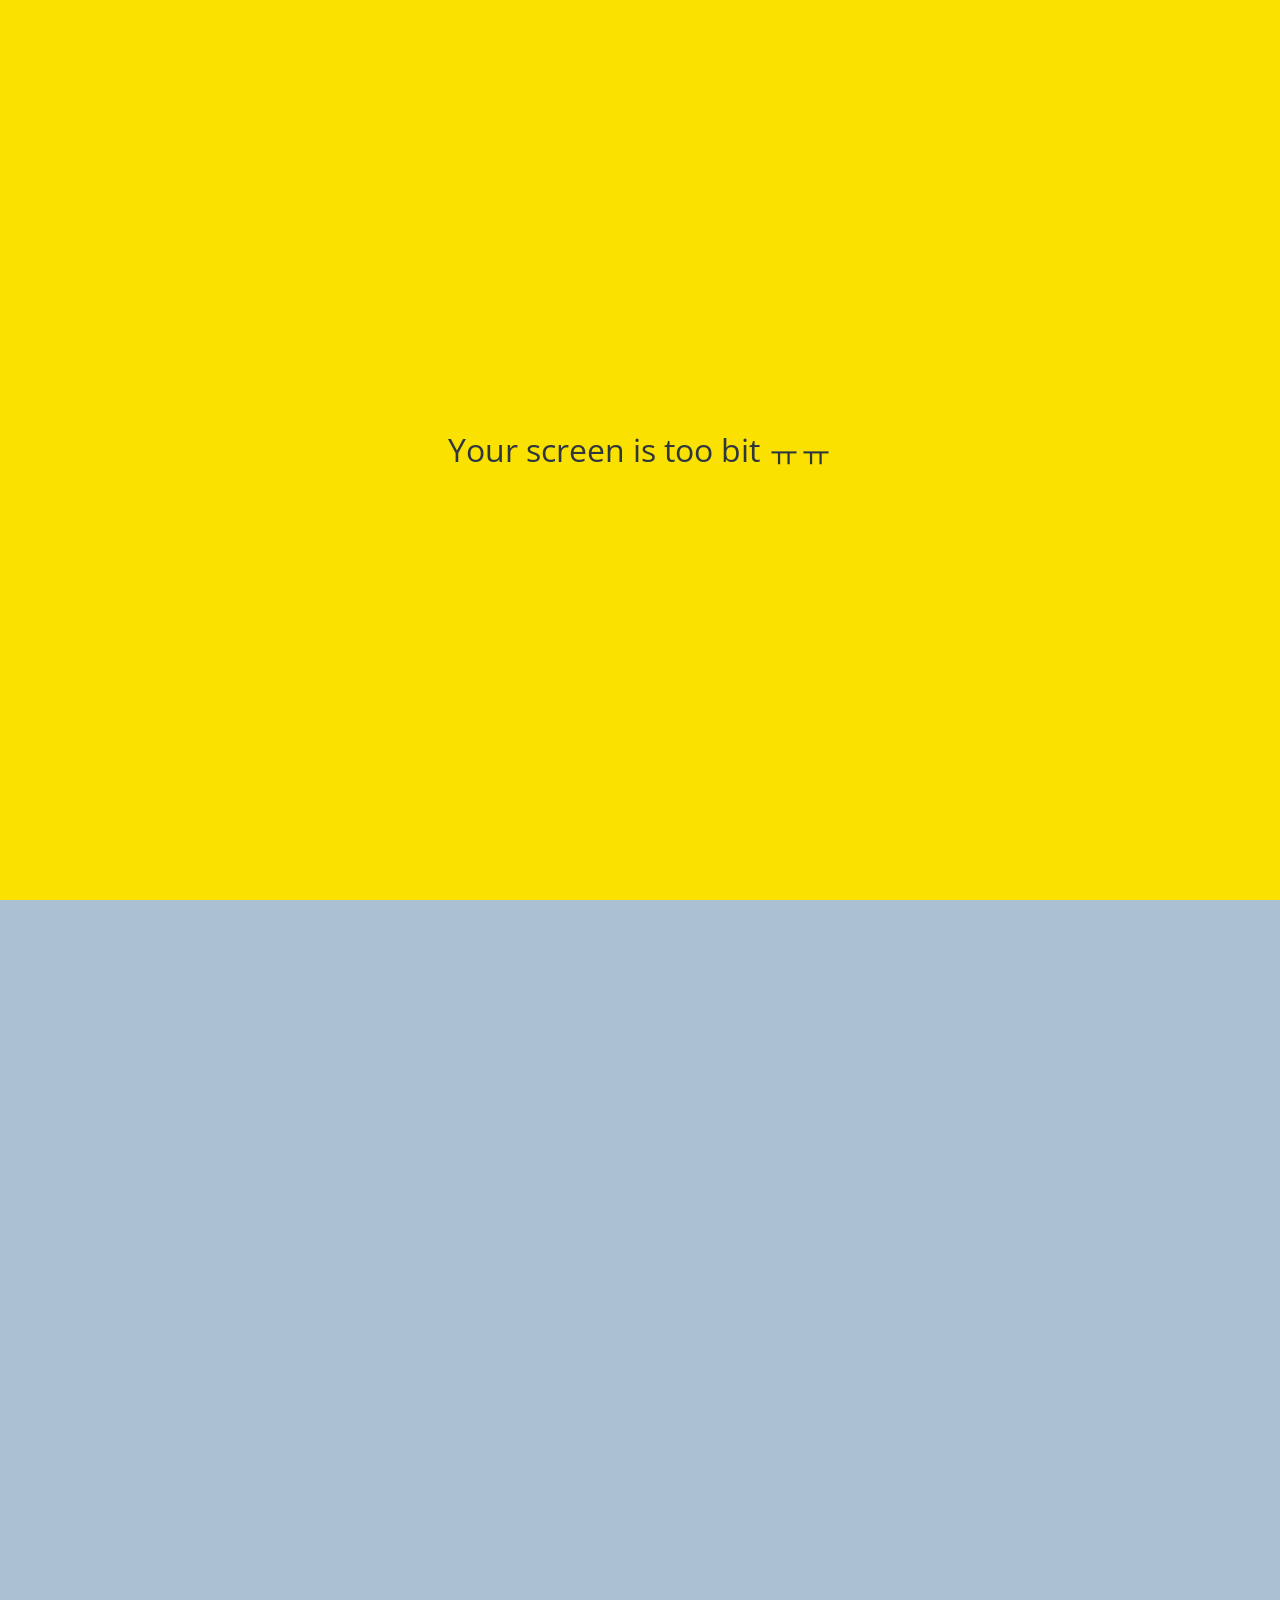
==== chat.html @ b96ca7a3 "Success" ====
<!DOCTYPE html>
<html lang="en">
  <head>
    <link rel="stylesheet" href="css/styles.css" />
    <meta charset="UTF-8" />
    <meta name="viewport" content="width=device-width, initial-scale=1.0" />
    <title>chat w/ Woodman- Kokoa Clone</title>
  </head>
  <body id="chat-screen">
    <div class="status-bar">
      <div class="status-bar__column">
        <span>No Service</span>
        <i class="fas fa-wifi"></i>
      </div>
      <div class="status-bar__column">
        <span>18:43</span>
      </div>
      <div class="status-bar__column">
        <span>110%</span>
        <i class="fa-solid fa-battery-full fa-xl"></i>
        <i class="fa-solid fa-bolt"></i>
      </div>
    </div>

    <header class="alt-header">
      <div class="alt-header__column">
        <a href=" javascript:history.back();">
          <i class="fa-solid fa-angle-left fa-2x"></i
        ></a>
      </div>
      <div class="alt-header__column">
        <h1 class="alt-header__title">Woodman</h1>
      </div>
      <div class="alt-header__column">
        <span><i class="fa-solid fa-magnifying-glass fa-2x"></i></span>
        <span> <i class="fa-solid fa-bars fa-2x"></i></span>
      </div>
    </header>

    <main class="main-screen main-chat">
      <div class="chat__timestamp">Sunday, Nov 17, 2024</div>

      <div class="message-row">
        <img src="https://avatars.githubusercontent.com/u/183042386?v=4" />
        <div class="message-row__content">
          <span class="message__author">Woodman</span>
          <div class="message__info">
            <span class="message__bubble">Hi!</span>
            <span class="message__time">21:27</span>
          </div>
        </div>
      </div>
      <div class="message-row">
        <img src="https://avatars.githubusercontent.com/u/183042386?v=4" />
        <div class="message-row__content">
          <span class="message__author">Woodman</span>
          <div class="message__info">
            <span class="message__bubble">Hello?</span>
            <span class="message__time">21:30</span>
          </div>
        </div>
      </div>
      <div class="message-row message-row--own">
        <div class="message-row__content">
          <div class="message__info">
            <span class="message__bubble">Hola!</span>
            <span class="message__time">21:27</span>
          </div>
        </div>
      </div>
    </main>

    <form class="reply">
      <div class="reply__column">
        <i class="fa-regular fa-square-plus fa-lg"></i>
      </div>
      <div class="reply__column">
      <input type="text" placeholder="write a message..." />
      <i class="fa-regular fa-face-smile"></i>
      <button><i class="fa-solid fa-arrow-up"></i></button>
    </div>
    </form>
    <div id="no-mobile">
        <span>Your screen is too bit ㅠㅠ</span>
      </div>
    <script
      src="https://kit.fontawesome.com/c63abe3d46.js"
      crossorigin="anonymous"
    ></script>
  </body>
</html>
---- css/styles.css ----
@import url("https://fonts.googleapis.com/css2?family=Edu+AU+VIC+WA+NT+Pre:wght@400..700&family=Noto+Sans+KR:wght@100..900&family=Open+Sans:ital,wght@0,300..800;1,300..800&family=Supermercado+One&display=swap");

@import "reset.css";
@import "variables.css";

/* Components */
@import "components/status-bar.css";
@import "components/nav-bar.css";
@import "components/screen__header.css";
@import "components/alt-screen-header.css";
@import "components/user-component.css";
@import "components/badge.css";
@import "components/icon-row.css";
@import "components/no-mobile.css";


/* Screens */
@import "screens/login.css";
@import "screens/friends.css";
@import "screens/find.css";
@import "screens/more.css";
@import "screens/settings.css";
@import "screens/chat.css";

body {
  font-family: "Open Sans", sans-serif;
  font-optical-sizing: auto;
  font-weight: 400;
  font-style: normal;
  font-variation-settings: "wdth" 100;
  color: #2e363e;
}


.main-screen {
padding: 0px var(--horizontal-space)
}
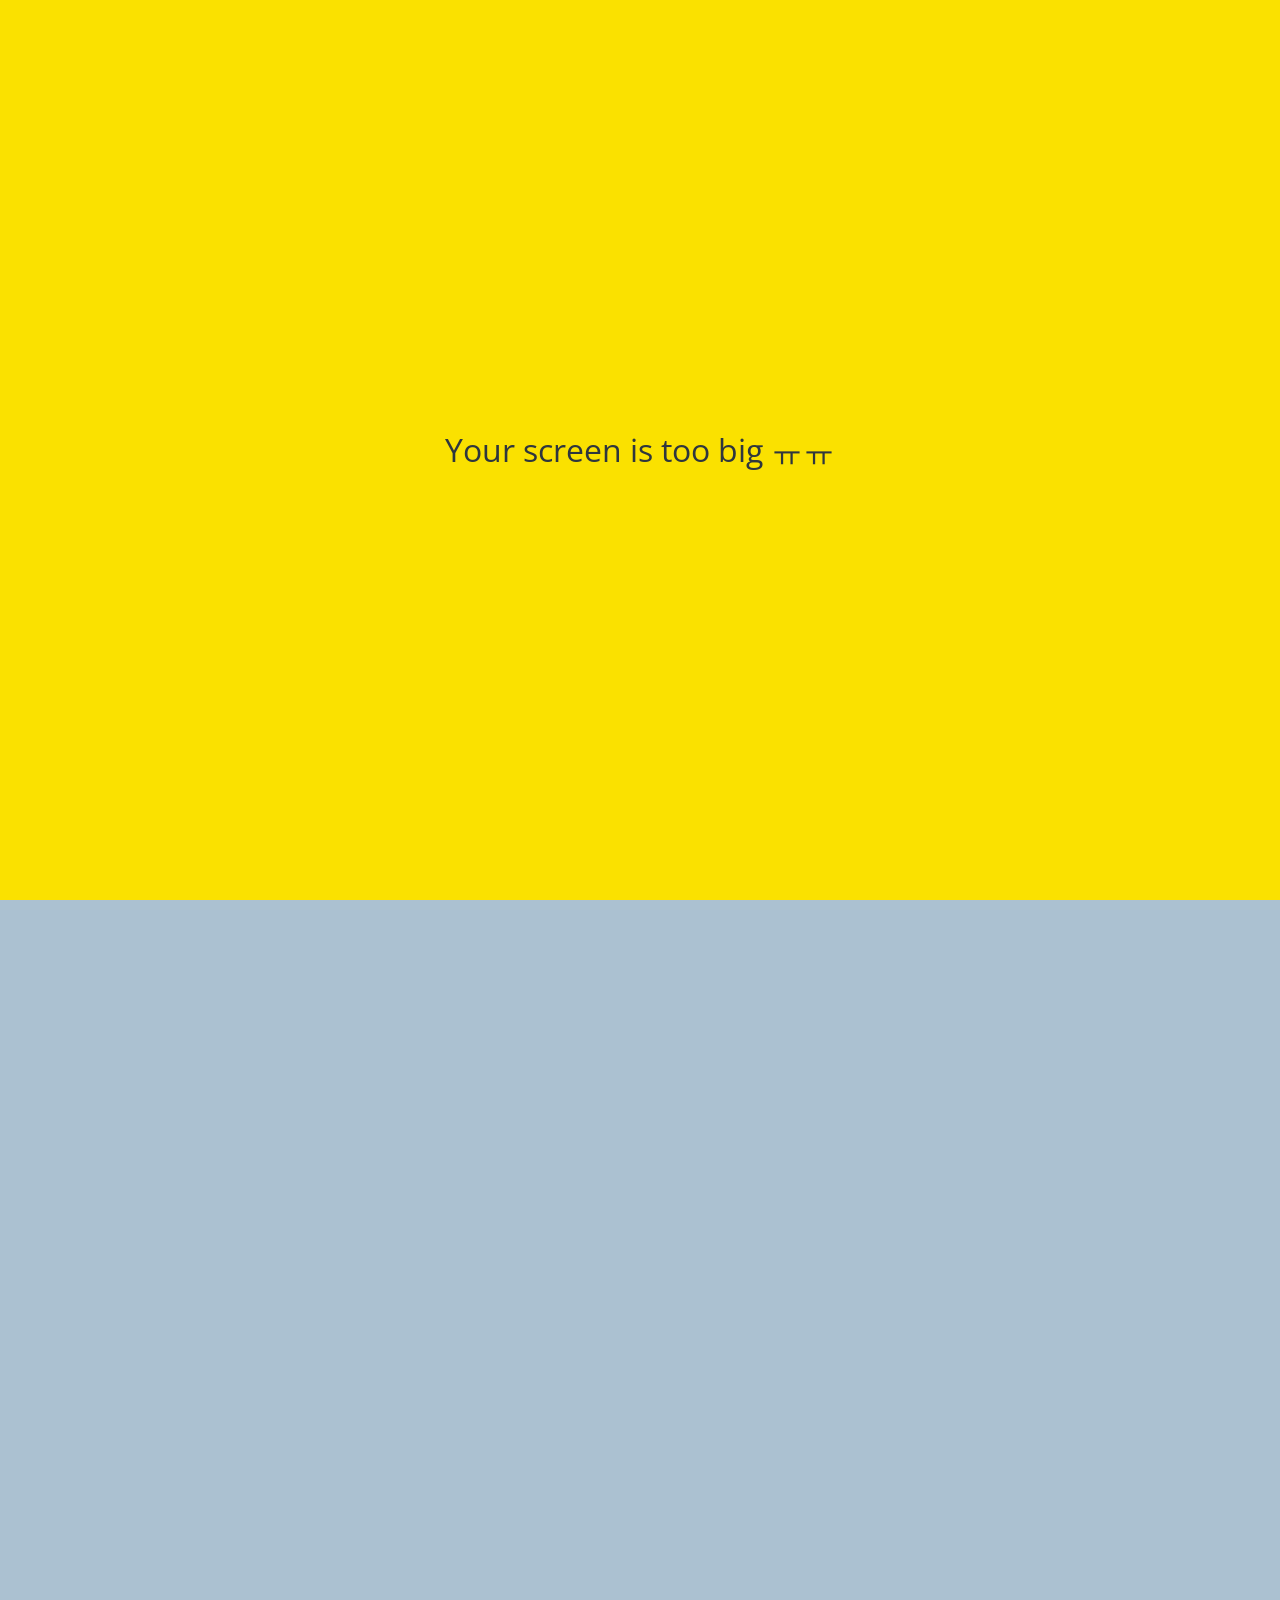
==== commit 1676c90c: "Fix text" ====
--- a/chat.html
+++ b/chat.html
@@ -81,7 +81,7 @@
     </div>
     </form>
     <div id="no-mobile">
-        <span>Your screen is too bit ㅠㅠ</span>
+        <span>Your screen is too big ㅠㅠ</span>
       </div>
     <script
       src="https://kit.fontawesome.com/c63abe3d46.js"
